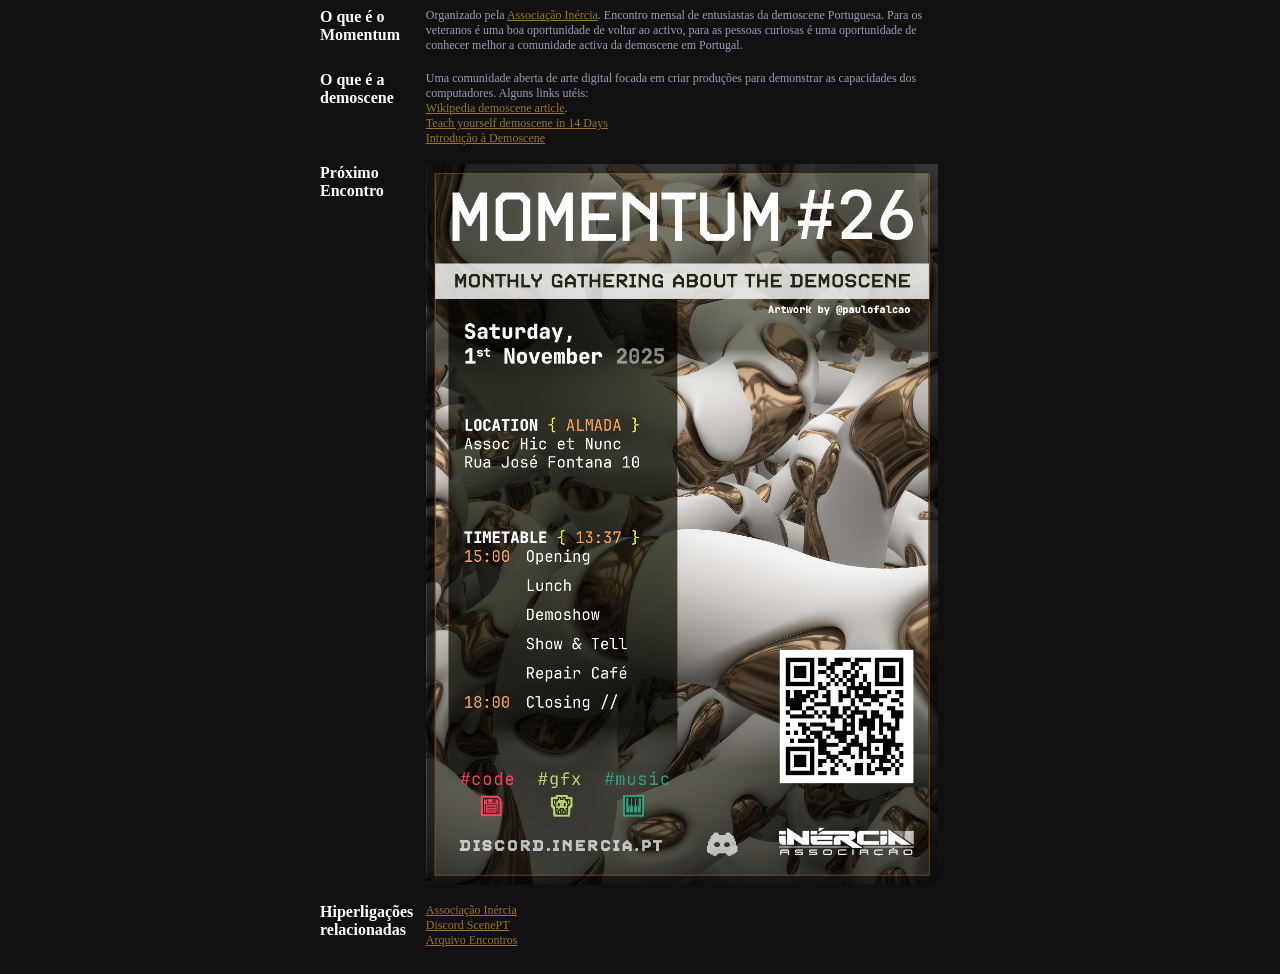
==== index.html @ a1a29f14 "colors and archive link just changed the colors a bit and changed the archive link to https://inerci" ====
<html>
<head>
<title>Momentum</title>
<meta http-equiv="Content-Type" content="text/html; charset=utf-8">
	<style type="text/css">
		
		body {
			background-color: #111;
			font-size: 10px;
			color: #DDDDDD;
		}
		
		A:link, A:visited, A:active, A:hover {
			text-decoration: underline;
			color: #9D7322;
		}
		
		.td1 {
			vertical-align: top;
			color: #fff;
			font-weight: bold;
			font-family: Verdana;
		}
		
		.td2 {
			vertical-align: top;
			color: #9A9ABA;
			font-family: Verdana;
			width: 10;
		}
		
		.td3 {
			vertical-align: top;
			font-size: 12px;
			color: #9A9ABA;
			font-family: Verdana;
		}
		
	</style>
</head>
<body>
<div align="center">
  <table width="640" border="0" cellspacing="0" cellpadding="0" class="style1">
  	<tr> 
      <td class="td1">O que é o Momentum</td>
      <td class="td2">&nbsp;</td>
      <td class="td3">Organizado pela <a href="https://inercia.pt">Associação Inércia</a>. Encontro mensal de entusiastas da demoscene Portuguesa. Para os veteranos é uma boa oportunidade de voltar ao activo, para as pessoas curiosas é uma oportunidade de conhecer melhor a comunidade activa da demoscene em Portugal.</td>
    </tr>
    <tr> 
      <td>&nbsp;</td>
      <td>&nbsp;</td>
      <td>&nbsp;</td>
    </tr>
    <tr> 
      <td class="td1">O que é a demoscene</td>
      <td class="td2">&nbsp;</td>
      <td class="td3">Uma comunidade aberta de arte digital focada em criar produções para demonstrar as capacidades dos computadores. Alguns links utéis:<br />
		<a href="http://en.wikipedia.org/wiki/Demoparty">Wikipedia demoscene article</a>.<br />
		<a href="https://github.com/psenough/teach_yourself_demoscene_in_14_days">Teach yourself demoscene in 14 Days</a><br />
		<a href="https://www.youtube.com/watch?v=m3vunjzAms8">Introdução à Demoscene</a><br />
	 </td>
    </tr>
	<tr> 
      <td>&nbsp;</td>
      <td>&nbsp;</td>
      <td>&nbsp;</td>
    </tr>
    <tr> 
      <td class="td1">Próximo Encontro</td>
      <td class="td2">&nbsp;</td>
      <td class="td3">
		<img src="./poster_momentum_26.png" style="width:512px;"/><br />
	  </td>
    </tr>
	<tr> 
      <td>&nbsp;</td>
      <td>&nbsp;</td>
      <td>&nbsp;</td>
	</tr>
    <tr> 
      <td class="td1">Hiperligações relacionadas</td>
      <td class="td2">&nbsp;</td>
      <td class="td3">
		  <a href="https://inercia.pt">Associação Inércia</a><br />
		  <a href="https://discord.inercia.pt">Discord ScenePT</a><br />
		  <a href="https://inercia.pt/?viewArticle=momentum">Arquivo Encontros</a><br />
      </td>
    </tr>
	<tr> 
      <td>&nbsp;</td>
      <td>&nbsp;</td>
      <td>&nbsp;</td>
    </tr>
  </table>
</div>
</body>
</html>
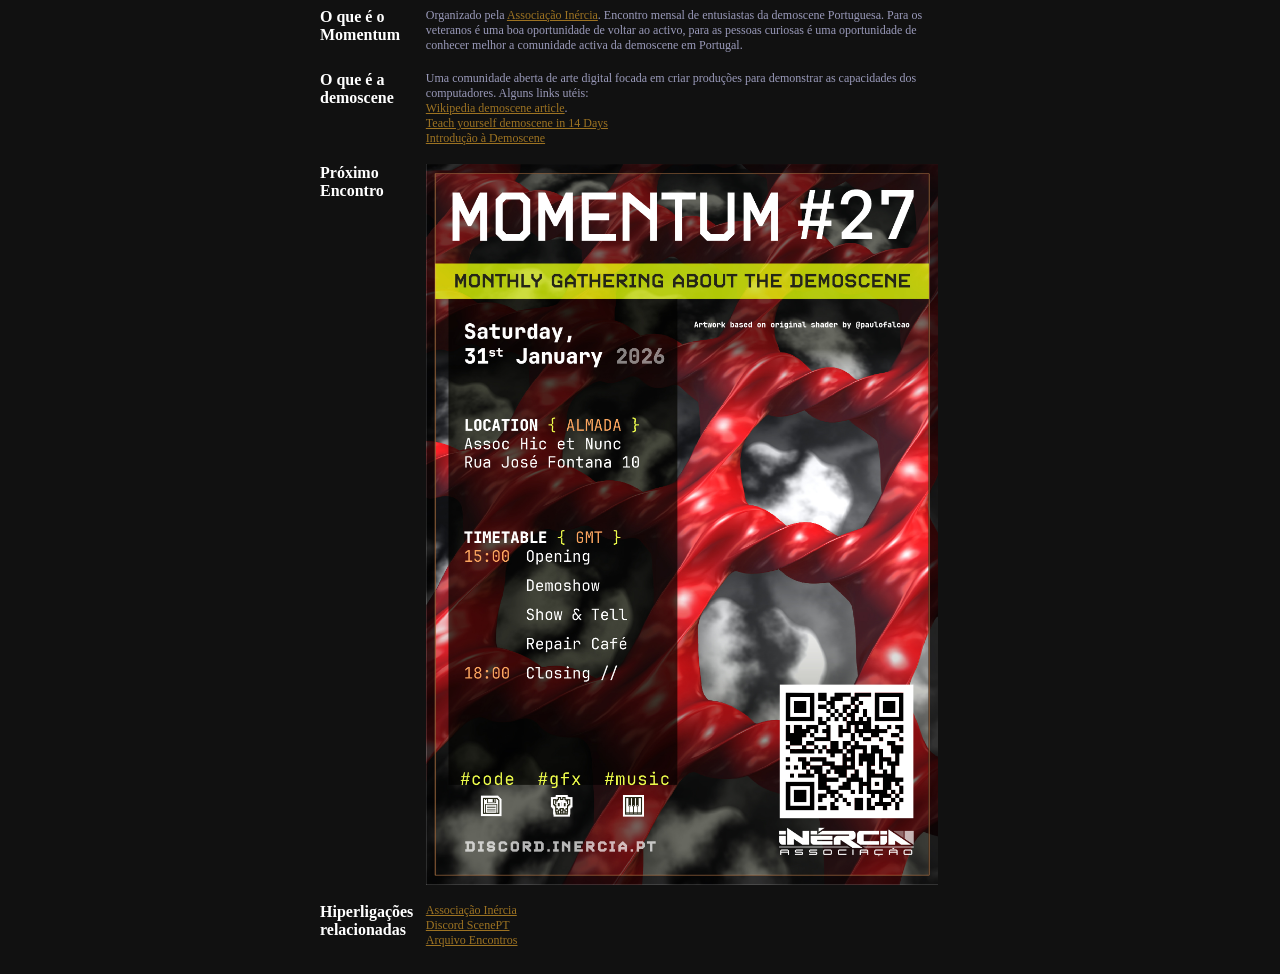
==== commit 3a14a5c9: "Update index.html" ====
--- a/index.html
+++ b/index.html
@@ -69,7 +69,7 @@
       <td class="td1">Próximo Encontro</td>
       <td class="td2">&nbsp;</td>
       <td class="td3">
-		<img src="./poster_momentum_26.png" style="width:512px;"/><br />
+		<img src="./poster_momentum_27.jpg" style="width:512px;"/><br />
 	  </td>
     </tr>
 	<tr> 
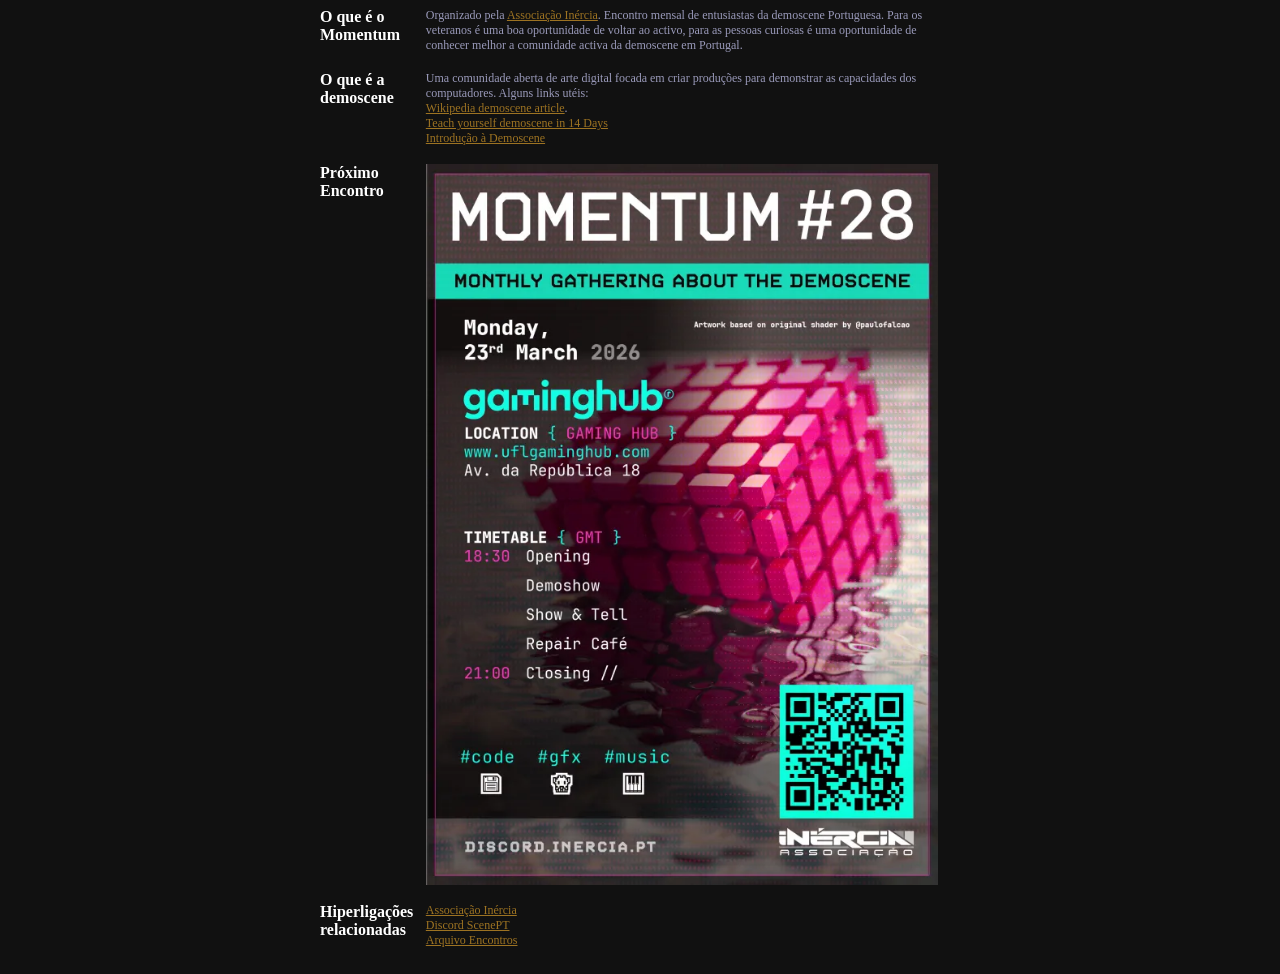
==== commit aadf086e: "momentum 28" ====
--- a/index.html
+++ b/index.html
@@ -69,7 +69,7 @@
       <td class="td1">Próximo Encontro</td>
       <td class="td2">&nbsp;</td>
       <td class="td3">
-		<img src="./poster_momentum_27.jpg" style="width:512px;"/><br />
+		<img src="./poster_momentum_28.webp" style="width:512px;"/><br />
 	  </td>
     </tr>
 	<tr> 
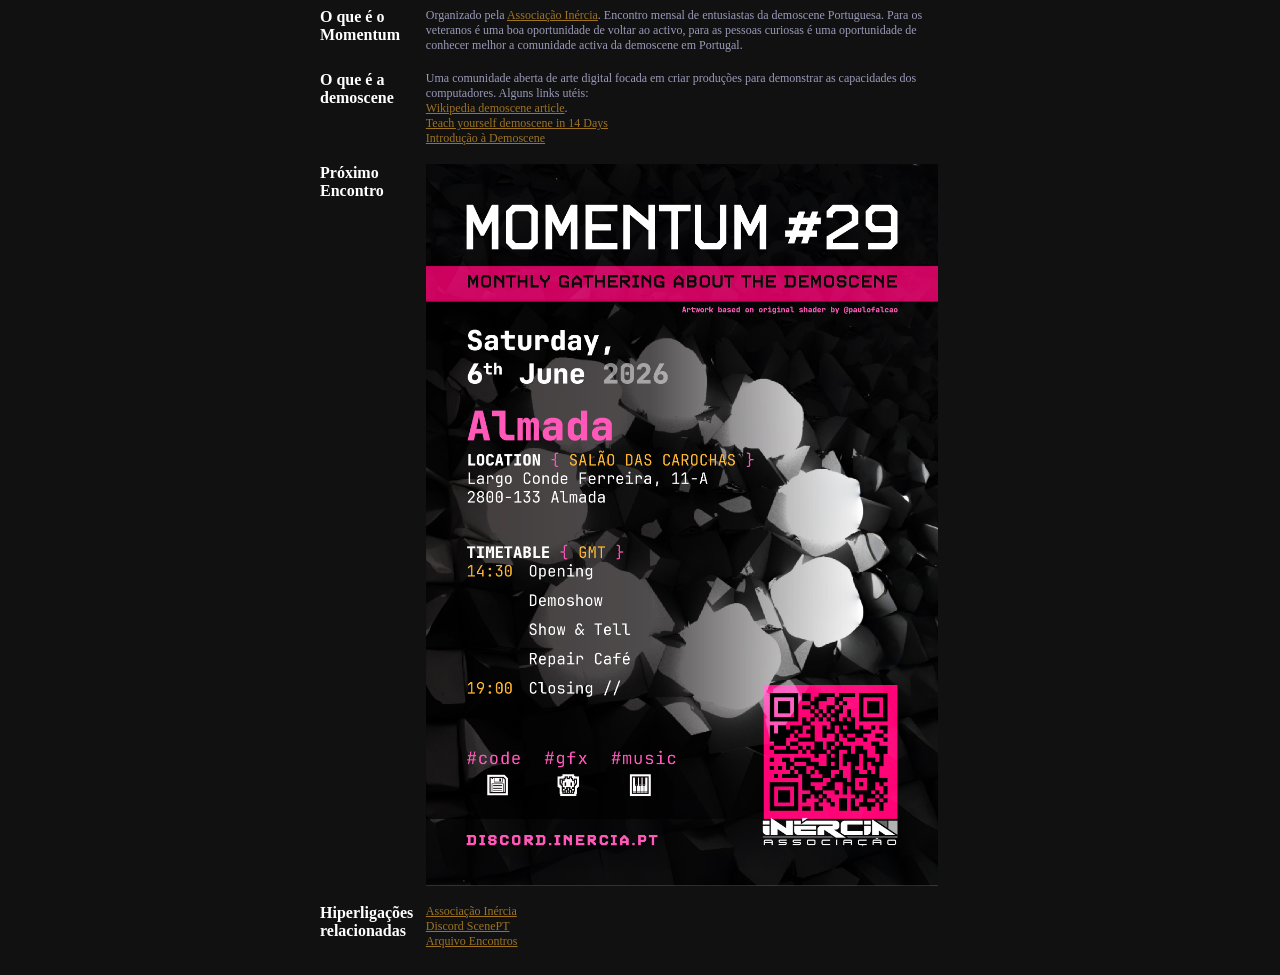
==== commit 984f6d71: "Update index.html" ====
--- a/index.html
+++ b/index.html
@@ -69,7 +69,7 @@
       <td class="td1">Próximo Encontro</td>
       <td class="td2">&nbsp;</td>
       <td class="td3">
-		<img src="./poster_momentum_28.webp" style="width:512px;"/><br />
+		<img src="./poster_momentum_29.jpg" style="width:512px;"/><br />
 	  </td>
     </tr>
 	<tr> 
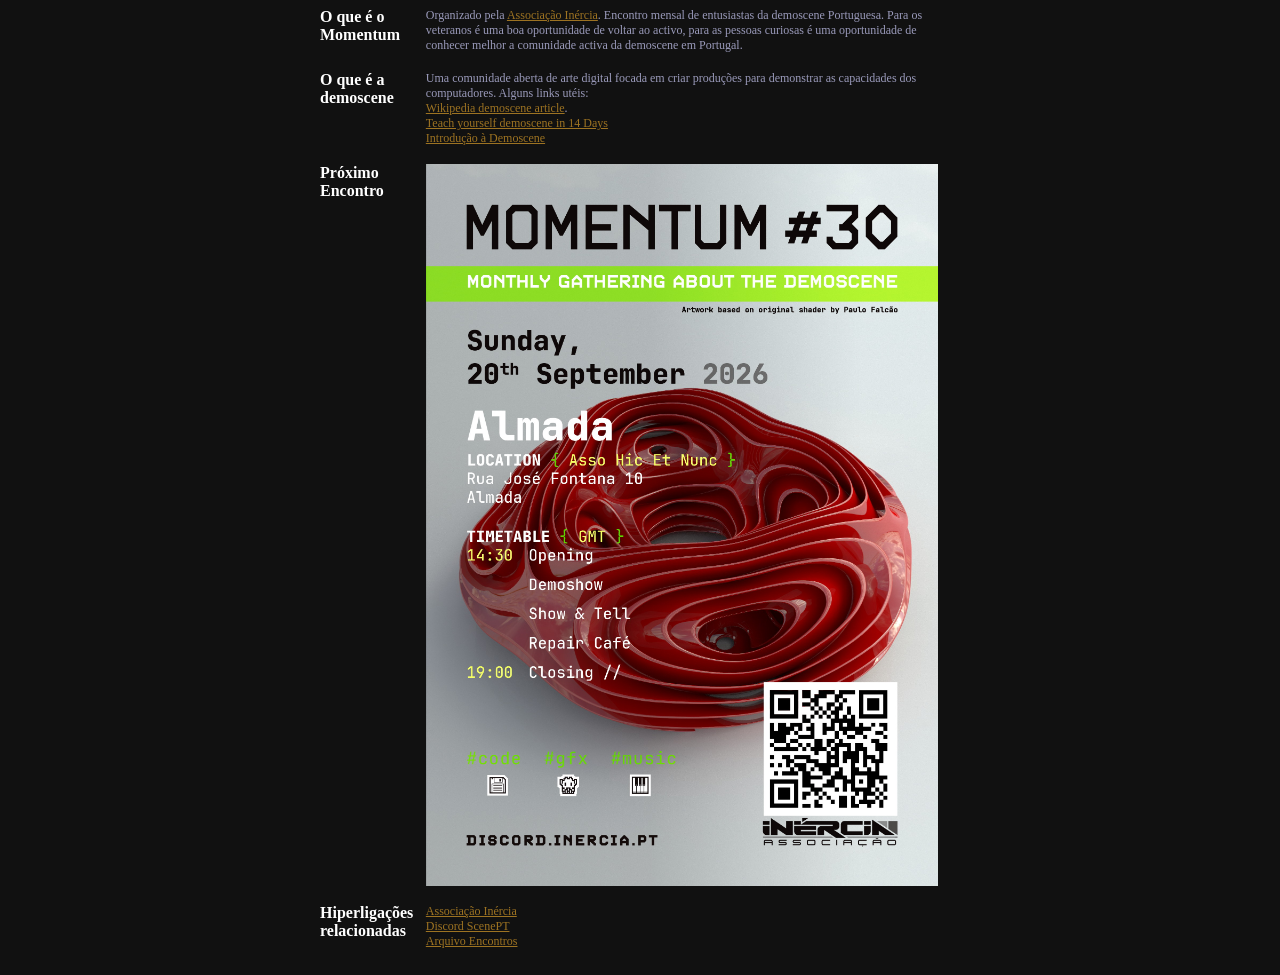
==== commit 55510ede: "Update index.html" ====
--- a/index.html
+++ b/index.html
@@ -69,7 +69,7 @@
       <td class="td1">Próximo Encontro</td>
       <td class="td2">&nbsp;</td>
       <td class="td3">
-		<img src="./poster_momentum_29.jpg" style="width:512px;"/><br />
+		<img src="./poster_momentum_30.jpg" style="width:512px;"/><br />
 	  </td>
     </tr>
 	<tr> 
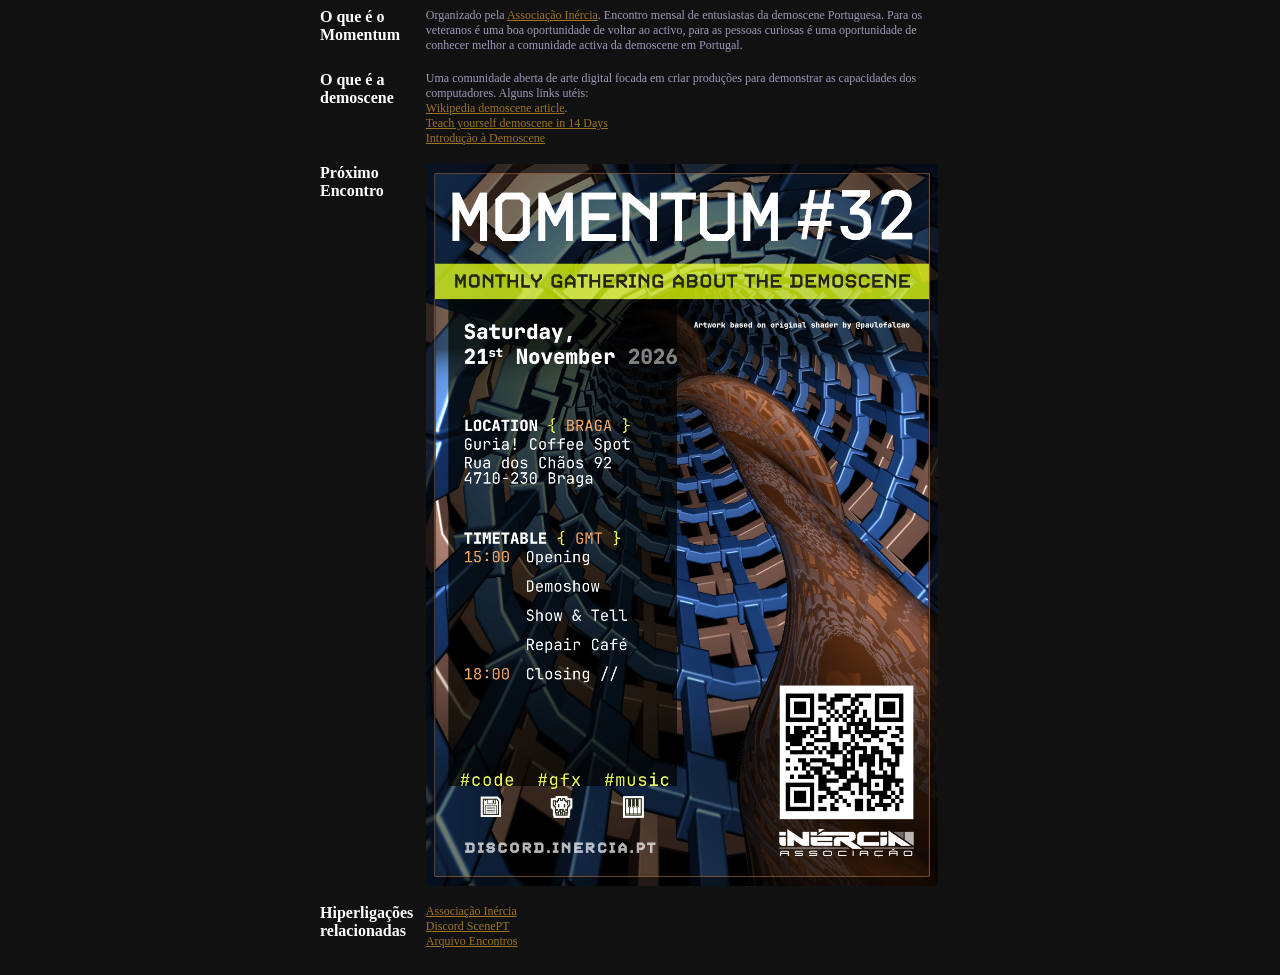
==== commit 0b1cf200: "momentum 32" ====
--- a/index.html
+++ b/index.html
@@ -69,7 +69,7 @@
       <td class="td1">Próximo Encontro</td>
       <td class="td2">&nbsp;</td>
       <td class="td3">
-		<img src="./poster_momentum_30.jpg" style="width:512px;"/><br />
+		<img src="./poster_momentum_32.webp" style="width:512px;"/><br />
 	  </td>
     </tr>
 	<tr> 
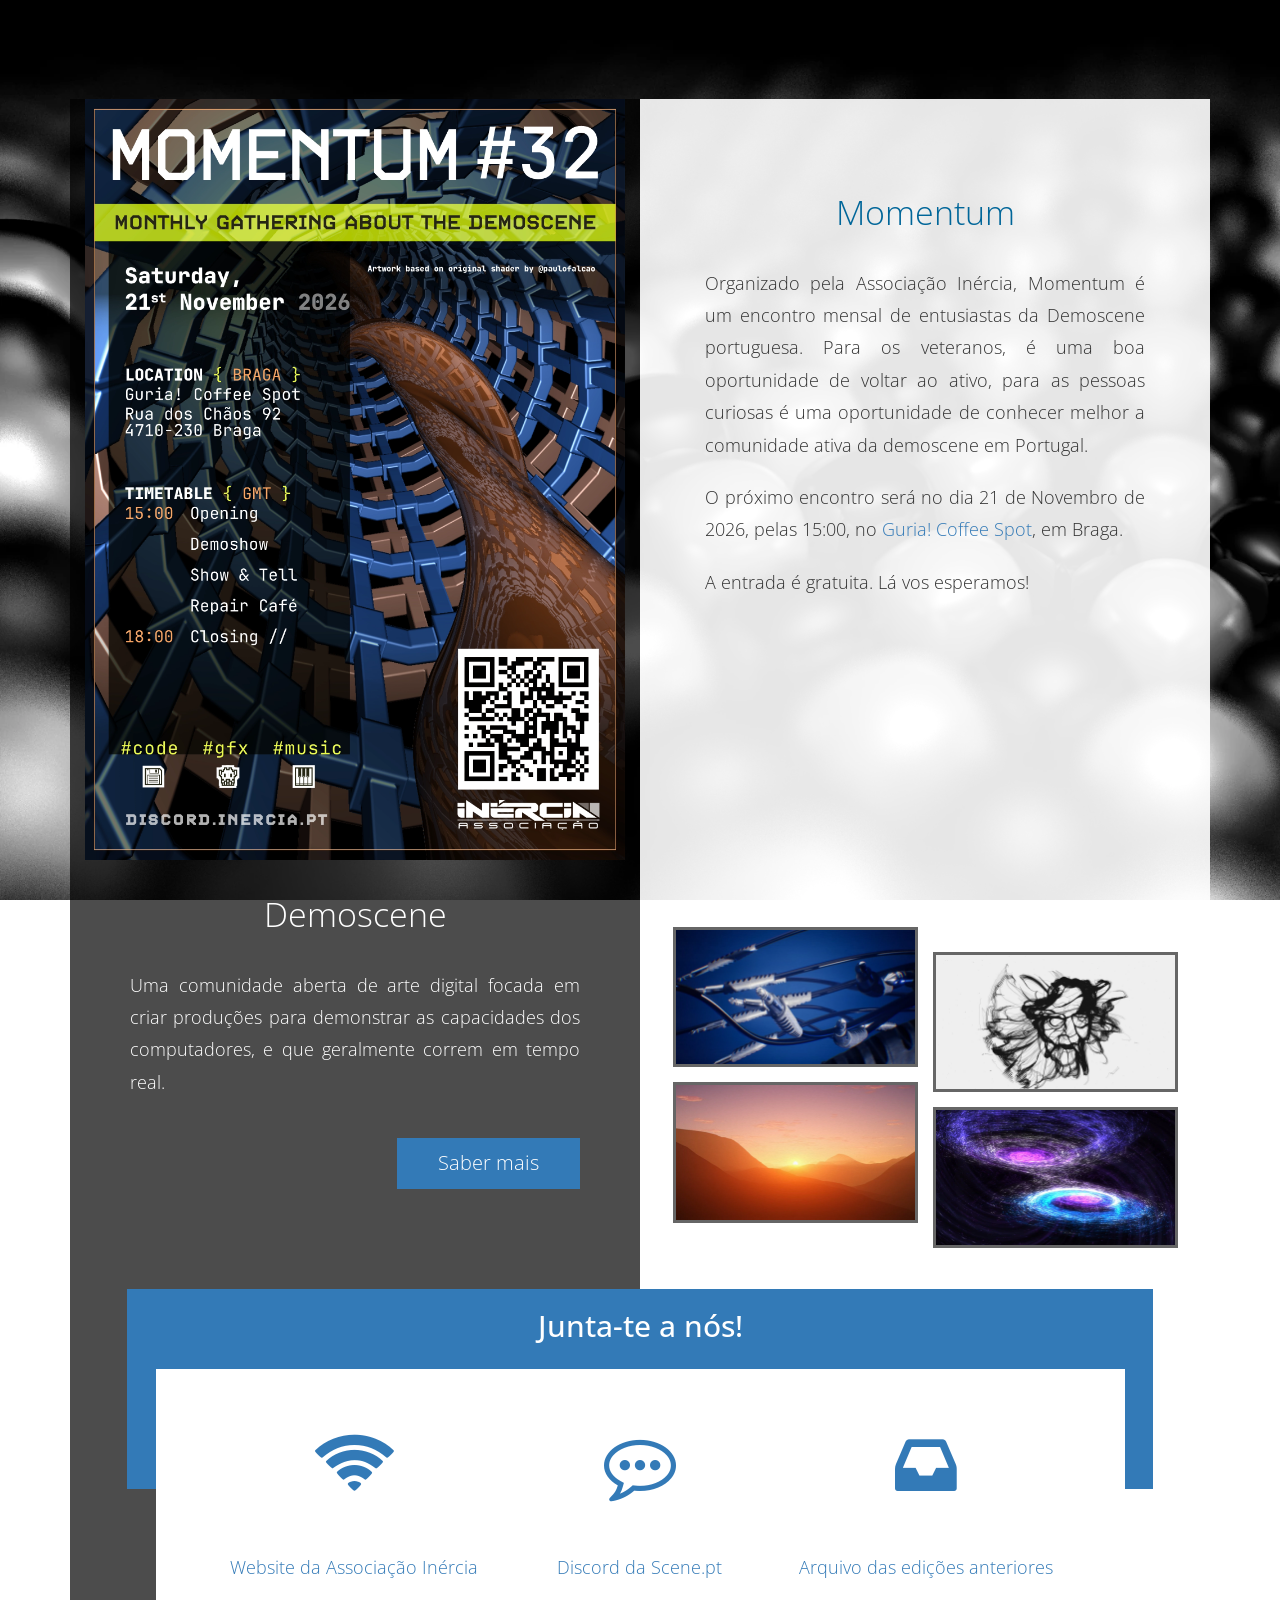
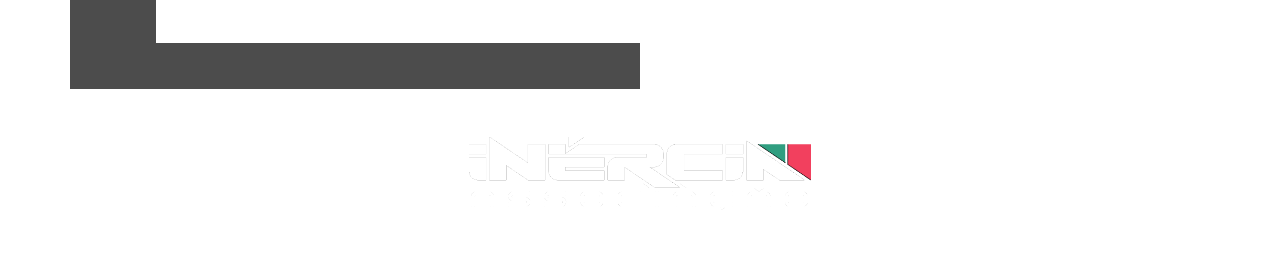
==== commit 432147c2: "website redesign" ====
--- a/index.html
+++ b/index.html
@@ -1,97 +1,90 @@
-<html>
+<!DOCTYPE html>
+<html lang="en">
 <head>
-<title>Momentum</title>
-<meta http-equiv="Content-Type" content="text/html; charset=utf-8">
-	<style type="text/css">
-		
-		body {
-			background-color: #111;
-			font-size: 10px;
-			color: #DDDDDD;
-		}
-		
-		A:link, A:visited, A:active, A:hover {
-			text-decoration: underline;
-			color: #9D7322;
-		}
-		
-		.td1 {
-			vertical-align: top;
-			color: #fff;
-			font-weight: bold;
-			font-family: Verdana;
-		}
-		
-		.td2 {
-			vertical-align: top;
-			color: #9A9ABA;
-			font-family: Verdana;
-			width: 10;
-		}
-		
-		.td3 {
-			vertical-align: top;
-			font-size: 12px;
-			color: #9A9ABA;
-			font-family: Verdana;
-		}
-		
-	</style>
+  <meta http-equiv="Content-Type" content="text/html; charset=utf-8" />
+  <meta http-equiv="X-UA-Compatible" content="IE=edge">
+  <meta name="viewport" content="width=device-width, initial-scale=1">
+  <link href='https://fonts.googleapis.com/css?family=Open+Sans:300,400,600,700' rel='stylesheet' type='text/css'>
+  <link rel="stylesheet" type="text/css" href="Font-Awesome-4.7/css/font-awesome.min.css">
+  <link rel="stylesheet" type="text/css" href="css/bootstrap.min.css">
+  <link rel="stylesheet" type="text/css" href="css/style.css">
+  <title>Momentum</title>
 </head>
+
 <body>
-<div align="center">
-  <table width="640" border="0" cellspacing="0" cellpadding="0" class="style1">
-  	<tr> 
-      <td class="td1">O que é o Momentum</td>
-      <td class="td2">&nbsp;</td>
-      <td class="td3">Organizado pela <a href="https://inercia.pt">Associação Inércia</a>. Encontro mensal de entusiastas da demoscene Portuguesa. Para os veteranos é uma boa oportunidade de voltar ao activo, para as pessoas curiosas é uma oportunidade de conhecer melhor a comunidade activa da demoscene em Portugal.</td>
-    </tr>
-    <tr> 
-      <td>&nbsp;</td>
-      <td>&nbsp;</td>
-      <td>&nbsp;</td>
-    </tr>
-    <tr> 
-      <td class="td1">O que é a demoscene</td>
-      <td class="td2">&nbsp;</td>
-      <td class="td3">Uma comunidade aberta de arte digital focada em criar produções para demonstrar as capacidades dos computadores. Alguns links utéis:<br />
-		<a href="http://en.wikipedia.org/wiki/Demoparty">Wikipedia demoscene article</a>.<br />
-		<a href="https://github.com/psenough/teach_yourself_demoscene_in_14_days">Teach yourself demoscene in 14 Days</a><br />
-		<a href="https://www.youtube.com/watch?v=m3vunjzAms8">Introdução à Demoscene</a><br />
-	 </td>
-    </tr>
-	<tr> 
-      <td>&nbsp;</td>
-      <td>&nbsp;</td>
-      <td>&nbsp;</td>
-    </tr>
-    <tr> 
-      <td class="td1">Próximo Encontro</td>
-      <td class="td2">&nbsp;</td>
-      <td class="td3">
-		<img src="./poster_momentum_32.webp" style="width:512px;"/><br />
-	  </td>
-    </tr>
-	<tr> 
-      <td>&nbsp;</td>
-      <td>&nbsp;</td>
-      <td>&nbsp;</td>
-	</tr>
-    <tr> 
-      <td class="td1">Hiperligações relacionadas</td>
-      <td class="td2">&nbsp;</td>
-      <td class="td3">
-		  <a href="https://inercia.pt">Associação Inércia</a><br />
-		  <a href="https://discord.inercia.pt">Discord ScenePT</a><br />
-		  <a href="https://inercia.pt/?viewArticle=momentum">Arquivo Encontros</a><br />
-      </td>
-    </tr>
-	<tr> 
-      <td>&nbsp;</td>
-      <td>&nbsp;</td>
-      <td>&nbsp;</td>
-    </tr>
-  </table>
-</div>
+    
+  <div class="container">
+
+    <section class="col-md-12 content" id="home">
+      <div class="col-lg-6 col-md-6 content-item tm-black-translucent-bg tm-logo-box">
+        <a href="img/poster_momentum_32.webp"><img class="col-md-12 poster" src="img/poster_momentum_32.webp"></a>
+      </div>
+      <div class="col-lg-6 col-md-6 content-item content-item-1 background tm-white-translucent-bg">
+        <h2 class="main-title text-center dark-blue-text">Momentum</h2>
+        <p>Organizado pela Associação Inércia, Momentum é um encontro mensal de entusiastas da Demoscene portuguesa. Para os veteranos, é uma boa oportunidade de voltar ao ativo, para as pessoas curiosas é uma oportunidade de conhecer melhor a comunidade ativa da demoscene em Portugal.</p>
+        <p>O próximo encontro será no dia 21 de Novembro de 2026, pelas 15:00, no <a href="https://maps.app.goo.gl/u8DwRnByQDaQRNau8" target="_blank">Guria! Coffee Spot</a>, em Braga.</p>
+        <p>A entrada é gratuita. Lá vos esperamos!</p>
+      </div>
+    </section>
+
+    <section class="col-md-12 content padding tm-equal-col-container" id="services">
+      <div class="col-lg-6 col-md-6 col-sm-12 content-item-1 tm-black-translucent-bg tm-services-section-padding">
+        <h2 class="main-title text-center dark-blue-text">Demoscene</h2>
+        <p>Uma comunidade aberta de arte digital focada em criar produções para demonstrar as capacidades dos computadores, e que geralmente correm em tempo real.</p>
+        <a href="https://inercia.pt/?viewArticle=demoscene&lang=pt" target="_blank"><button type="button" class="btn btn-big pull-right tm-btn-primary">Saber mais</button></a>
+      </div>
+      <div class="col-lg-6 col-md-6 col-sm-12 tm-white-translucent-bg tm-box-center">
+        <div class="tm-left-col">
+          <div class="tm-img-box-1">
+            <img src="img/dyingstars.webp" alt="Image 1" class="tm-img tm-img-tl">  
+          </div>  
+          <div class="tm-img-box-2">
+            <img src="img/monad.webp" alt="Image 3" class="tm-img tm-img-bl">  
+          </div> 
+        </div>
+        <div class="tm-right-col">
+          <div class="tm-img-box-3">  
+            <img src="img/there.webp" alt="Image 2" class="tm-img tm-img-tr">  
+          </div>
+          <div class="tm-img-box-4">
+            <img src="img/vx2.webp" alt="Image 4" class="tm-img tm-img-br">  
+          </div>  
+        </div>
+      </div>
+    </section>
+
+    <section class="col-md-12 content padding tm-float-section tm-section-3">
+      <div class="col-lg-6 col-md-6 content-item-2 tm-black-translucent-bg"></div>
+      <div class="col-lg-6 col-md-6 content-item-2 tm-white-translucent-bg"></div>
+      <div class="tm-float-section-header">
+        <h2 class="text-center tm-white-text tm-section-3-header">Junta-te a nós!</h2>  
+      </div>
+      <div class="tm-float-section-body tm-white-bg">
+        <div class="col-lg-12">
+          <div class="col-md-4 col-lg-4">
+            <a href="https://inercia.pt" target="_blank"><i class="fa fa-wifi fa-4x tm-fa-icon"></i>
+            <p style="text-align: center">Website da Associação Inércia</p></a>
+          </div>
+          <div class="col-md-4 col-lg-4">
+            <a href="https://discord.inercia.pt" target="_blank"><i class="fa fa-commenting-o fa-4x tm-fa-icon"></i>
+            <p style="text-align: center">Discord da Scene.pt</p></a>
+          </div>
+          <div class="col-md-4 col-lg-4">
+            <a href="https://inercia.pt/?viewArticle=momentum" target="_blank"><i class="fa fa-inbox fa-4x tm-fa-icon"></i>
+            <p style="text-align: center">Arquivo das edições anteriores</p></a>
+          </div>
+        </div>
+      </div>
+        
+      </section>
+
+    </div>
+
+    <div class="text-center footer">
+	  <div class="container">
+        <a href="https://inercia.pt/" target="_blank"><img class="logo" src="img/assoc_inercia.png"></a>
+    </div>
+
+  </div>
 </body>
-</html>
+</html>
--- a/css/style.css
+++ b/css/style.css
@@ -0,0 +1,348 @@
+a,
+a:hover,
+a:focus {
+    text-decoration: none;
+}
+a:focus {
+    outline: none;
+}
+
+body{
+    margin:0;
+    padding:0;
+    background-image:url(../img/bg.webp);
+    background-repeat:repeat-y;
+    background-size:cover;
+    background-attachment: fixed;
+    font-family: 'Open Sans', sans-serif;
+    font-size: 18px;
+    font-weight:300;
+}
+.tm-logo { margin-bottom: 25px; }
+
+p {
+    margin: 0 0 20px;
+    line-height: 1.8;
+	text-align: justify;
+}
+
+.tm-box-center {
+    display: -webkit-box;
+    display: -ms-flexbox;
+    display: flex;
+    -webkit-box-align: center;
+        -ms-flex-align: center;
+            align-items: center;
+    -webkit-box-pack: center;
+        -ms-flex-pack: center;
+            justify-content: center;
+}
+
+#home {
+    padding-top: 5.5em;
+}
+.content {
+    padding-right: 0px;
+    padding-left: 0px;
+}
+.content-item {
+    padding-right: 0;
+    padding-left: 0;
+    min-height: 762px !important;
+}
+
+.content-item-2 {
+    padding-right: 0;
+    padding-left: 0;
+    min-height: 400px !important;
+}
+
+.content-item p:last-child {
+    margin-bottom: 0;
+}
+.background.content-item-1 {
+    padding: 60px 65px;
+}
+
+.tm-content-box {
+    padding: 55px 45px;
+}
+
+.main-title {    
+    font-weight: 300;
+    font-size: 34px;
+    line-height: 1.4;
+    margin-top: 30px;
+    margin-bottom: 30px;
+}
+
+.contact-title {
+    font-weight: 300;
+    font-size: 34px;
+    line-height: 1.4;
+    margin-bottom: 30px;   
+}
+
+.dark-blue-text { color: #006699; }
+
+.btn {
+    border-radius:0px;
+    padding: 10px 25px;
+    margin-top: 20px;
+    font-size: 20px;
+    font-weight: 300;
+    margin-right: 15px;
+    transition:all 0.3s;
+    -webkit-transition:all 0.3s;
+}
+.btn:last-child { margin-right: 0; }
+.btn-big {
+    padding: 10px 40px;
+    min-width: 176px;
+}
+.btn-contact {
+    font-size: 2rem;
+    padding: 10px 35px;
+    font-weight: 300;
+    margin-top: 0;
+    -webkit-transition: all 0.3s ease;
+    transition: all 0.3s ease;
+}
+.btn-contact:hover,
+.btn-contact:focus {
+    background-color: rgba(47,47,47,0.5);
+}
+
+.content-item input, .content-item textarea {
+    border-radius:0px;
+}
+.contact-field {
+    padding-left: 0;
+    padding-right: 0;
+}
+.footer {
+    color: #fff;
+    font-size: 1.7rem;
+    font-weight: 400;
+    padding: 48px 0;
+}
+.footer a {
+	color: #fff;
+}
+
+.margin-b-0 { margin-bottom: 0; }
+.tm-white-text { color: white; }
+.tm-white-bg { background-color: white; }
+.tm-white-translucent-bg { background-color: rgba(255,255,255, 0.9); }
+.tm-black-translucent-bg { background-color: rgba(0,0,0,0.7); }
+.tm-black-translucent-bg > * {
+    color: white;
+}
+
+.tm-float-section-header {
+    position: absolute;
+    background-color: #337ab7;
+    width: 90%;
+    left: 0;
+    right: 0;
+    margin-left: auto;
+    margin-right: auto;
+    height: 50%;
+}
+
+.tm-float-section { position: relative; }
+.tm-float-section-body {
+    position: absolute;
+    top: 80px;
+    width: 85%;
+    left: 0;
+    right: 0;
+    margin-left: auto;
+    margin-right: auto;
+    padding: 40px;
+}
+
+.tm-fa-icon {
+    margin-bottom: 50px;
+    margin-top: 20px;
+    text-align: center;
+    width: 100%;
+}
+
+h1 { font-size: 54px; }
+
+.tm-btn-primary { 
+    background-color: #337ab7; 
+    color: white;
+}
+
+.tm-btn-primary:hover,
+.tm-btn-primary:focus {
+    background-color: #e74a7e;
+    color: white;
+}
+
+.tm-border-box { display: inline-block; }
+
+.tm-left-col,
+.tm-right-col {
+    width: 245px;
+    float: left;
+    max-width: 48%;
+}
+
+.tm-right-col {
+    margin-left: 15px;
+    margin-top: 50px;
+}
+
+.tm-img-box-2,
+.tm-img-box-4 { margin-top: 15px; }
+
+.tm-equal-col-container {
+    display: -webkit-box;
+    display: -ms-flexbox;
+    display: flex;
+}
+
+.tm-services-section-padding { 
+	padding: 0px 60px 100px;
+}
+
+.tm-img {
+    width: 100%;
+    height: auto;
+	border: 3px solid #666666;
+}
+
+.tm-logo-box {
+    text-align: center;
+    padding-top: 0px;
+}
+
+.logo {
+	max-width: 30%;
+}
+
+@media screen and (max-width:1199px){
+    .content-item { min-height: 620px !important; }
+    p { margin: 0 0 10px; }
+    .btn { margin-top: 15px; }    
+    textarea#message { height: 125px; }
+}
+
+@media screen and (max-width: 1199px) and (min-width: 992px) {
+    .background { padding: 25px; }
+    .background.content-item-1 { padding: 0 40px; }
+    .btn { margin-top: 10px; }
+    .btn-contact { margin-top: 0; }
+}
+
+@media screen and (max-width:991px){
+	
+	#home {
+		padding-top: 2em;
+	}
+
+    .content-item {
+        min-height: inherit !important;
+        padding-top: 0;
+        padding-bottom: 10%;
+        width: 100%;        
+    }
+	
+	.poster {
+		max-width: 100%;
+	}
+    
+    .background p { line-height: 27px; }
+    .background p { font-size: 16px; }
+    .background h2 {
+        margin-bottom: 30px;
+        margin-top: 0;
+    }
+    p { margin: 0 0 20px; }
+    .btn { margin-top: 20px; }
+    
+    textarea#message { height: inherit; }
+
+    .tm-equal-col-container {
+        -webkit-box-orient: vertical;
+        -webkit-box-direction: normal;
+            -ms-flex-direction: column;
+                flex-direction: column;
+    }
+
+    .main-title { margin-top: 0; }
+
+    .tm-services-section-padding {
+        padding-bottom: 60px;
+        padding-top: 60px;
+    }
+
+    .background.content-item-1 {
+        padding-left: 5%;
+        padding-right: 5%;
+    }
+
+    .tm-section-3 > .content-item-2 { display: none; }
+
+    .tm-float-section {
+        position: static;
+        background-color: rgba(0,0,0, 0.7);
+        padding-top: 50px;
+        padding-bottom: 50px;
+    }
+
+    .tm-float-section-header, 
+    .tm-float-section-body {
+        position: static;
+    }
+
+    .tm-float-section-header {
+        padding-top: 30px;
+        height: 200px;
+    }
+
+    .tm-float-section-body { margin-top: -110px; }
+
+    .tm-fa-icon {
+        margin-top: 20px;
+        margin-bottom: 10px;
+    }
+
+    .tm-section-3-header { margin-top: 0; }
+}
+
+@media screen and (max-width:767px){
+    
+    #home { padding-top: 32px; }
+    .main-title { margin-bottom: 30px; }
+}
+
+@media screen and (max-width:500px) {
+    .btn { margin-top: 10px; }
+
+    .tm-float-section-body { 
+        padding: 10px;
+        margin-top: -90px;
+    }
+}
+
+@media screen and (max-width: 480px) {
+    .background.content-item-1 { padding: 40px 45px; }
+}
+
+@media screen and (max-width: 460px) {
+    .tm-float-section-header { height: 220px; }
+    .tm-float-section-body,
+    .tm-float-section-body .col-lg-12 {
+        padding-left: 0;
+        padding-right: 0;
+    }
+}
+
+@media screen and (max-width: 420px) {
+    .background { padding: 40px 35px; }
+    .background.content-item-1 { padding: 20px 25px; }
+}
